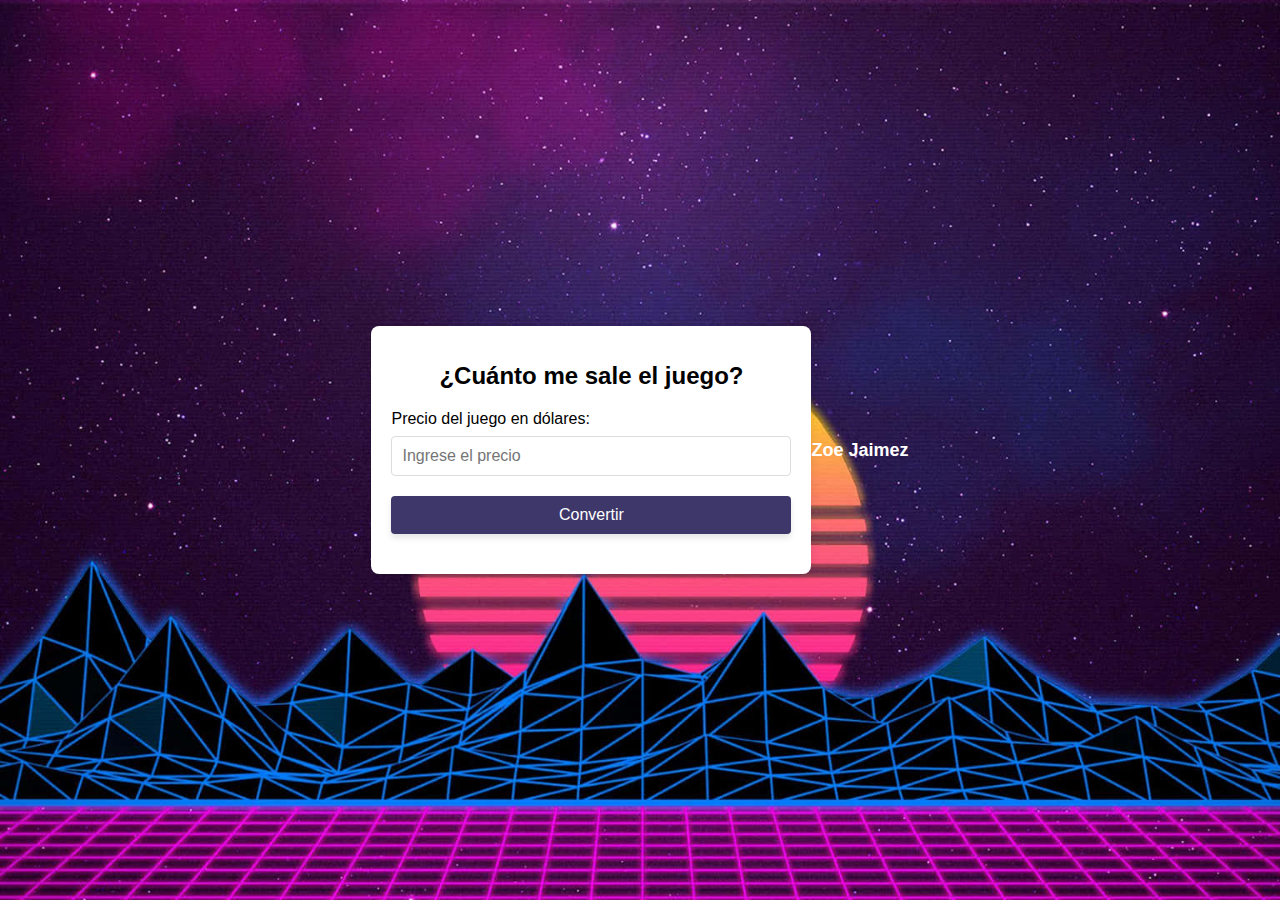
==== pages/calculadora.html @ 57084a2d "innitial commit" ====
<!DOCTYPE html>
<html lang="es">
<head>
    <meta charset="UTF-8">
    <meta name="viewport" content="width=device-width, initial-scale=1.0">
    <title>¿Cuánto me sale?</title>
    <link rel="stylesheet" href="/css/style2.css">
</head>
<body>
    <div class="container">
        <h1>¿Cuánto me sale el juego?</h1>
        <label for="precioDolares">Precio del juego en dólares:</label>
        <input type="number" id="precioDolares" step="0.01" placeholder="Ingrese el precio" required>
        <button id="convertirBtn">Convertir</button>
        <div id="resultado" class="resultado"></div>
    </div>
    <script src="/js/app.js"></script>
<footer>
    <p>Zoe Jaimez</p>
</footer>
</body>
</html>
---- css/style2.css ----
/* Estilos generales del cuerpo */
body {
    font-family: Arial, sans-serif;
    background: url(/img/fondo.jpg) no-repeat center center fixed; 
    background-size: cover; 
    margin: 0;
    padding: 0;
    display: flex;
    justify-content: center;
    align-items: center;
    height: 100vh;
}

/* Contenedor principal */
.container {
    background-color: #fff;
    border-radius: 8px;
    box-shadow: 0 0 10px rgba(0, 0, 0, 0.1);
    padding: 20px;
    max-width: 400px;
    width: 100%;
}

/* Título */
h1 {
    font-size: 24px;
    margin-bottom: 20px;
    text-align: center;
}

/* Etiquetas y campos de entrada */
label {
    display: block;
    font-size: 16px;
    margin-bottom: 8px;
}

input[type="number"] {
    width: 100%;
    padding: 10px;
    font-size: 16px;
    border: 1px solid #ddd;
    border-radius: 4px;
    box-sizing: border-box;
    margin-bottom: 20px;
}

/* Botón */
button {
    width: 100%;
    padding: 10px;
    font-size: 16px;
    color: #fff;
    background-color: #3e3769;
    border: none;
    border-radius: 4px;
    cursor: pointer;
    box-shadow: 0 4px 6px rgba(0, 0, 0, 0.1);
}

button:hover {
    background-color: #3e3769;
}

/* Resultado */
.resultado {
    font-size: 18px;
    font-weight: bold;
    text-align: center;
    margin-top: 20px;
    display: flex;
    justify-content: center;
    align-items: center;
}
p {
    font-size: 18px;
    font-weight: bold;
    color: #fff
}
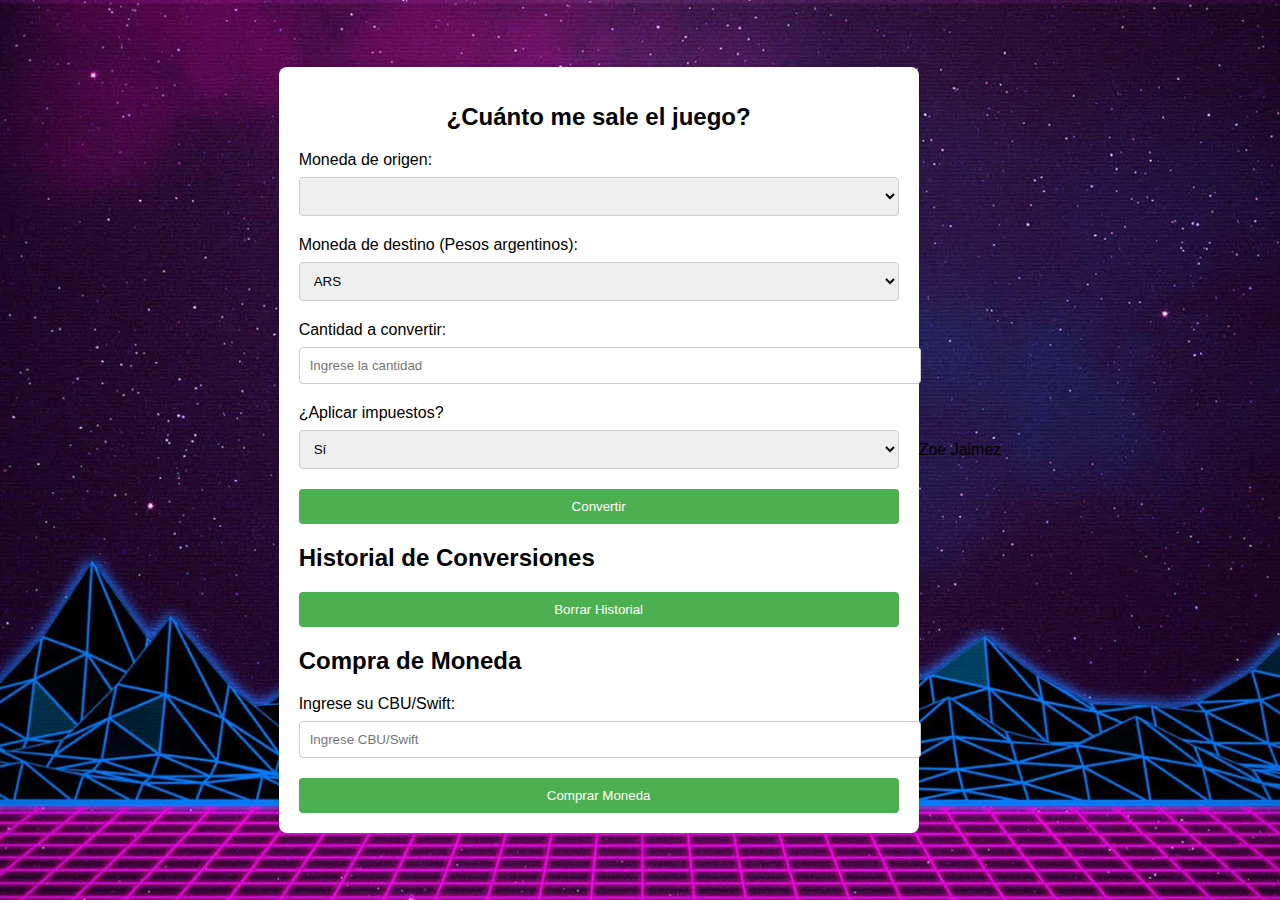
==== commit 12a23683: "Actualización" ====
--- a/pages/calculadora.html
+++ b/pages/calculadora.html
@@ -3,20 +3,58 @@
 <head>
     <meta charset="UTF-8">
     <meta name="viewport" content="width=device-width, initial-scale=1.0">
-    <title>¿Cuánto me sale?</title>
+    <title>Cuánto me sale</title>
     <link rel="stylesheet" href="/css/style2.css">
 </head>
 <body>
     <div class="container">
         <h1>¿Cuánto me sale el juego?</h1>
-        <label for="precioDolares">Precio del juego en dólares:</label>
-        <input type="number" id="precioDolares" step="0.01" placeholder="Ingrese el precio" required>
+
+        <!-- Selección de monedas -->
+        <label for="monedaOrigen">Moneda de origen:</label>
+        <select id="monedaOrigen"></select>
+
+        <label for="monedaDestino">Moneda de destino (Pesos argentinos):</label>
+        <select id="monedaDestino">
+            <option value="ARS">ARS</option>
+        </select>
+
+        <!-- Ingreso de cantidad -->
+        <label for="cantidad">Cantidad a convertir:</label>
+        <input type="number" id="cantidad" step="0.01" placeholder="Ingrese la cantidad" required>
+
+        <!-- Selección para aplicar impuestos -->
+        <label for="aplicarImpuestos">¿Aplicar impuestos?</label>
+        <select id="aplicarImpuestos">
+            <option value="si">Sí</option>
+            <option value="no">No</option>
+        </select>
+
+        <!-- Botón de conversión -->
         <button id="convertirBtn">Convertir</button>
+        
+        <!-- Resultados -->
         <div id="resultado" class="resultado"></div>
+
+        <!-- Historial de conversiones -->
+        <h2>Historial de Conversiones</h2>
+        <ul id="historial"></ul>
+
+        <!-- Botón para borrar historial -->
+        <button id="borrarHistorialBtn">Borrar Historial</button>
+
+        <!-- Compra de moneda -->
+        <h2>Compra de Moneda</h2>
+        <label for="cbu">Ingrese su CBU/Swift:</label>
+        <input type="text" id="cbu" placeholder="Ingrese CBU/Swift" required>
+        <button id="comprarBtn">Comprar Moneda</button>
+        <div id="mensajeCompra"></div>
     </div>
+    
+    <footer>
+        <p>Zoe Jaimez</p>
+    </footer>
+
     <script src="/js/app.js"></script>
-<footer>
-    <p>Zoe Jaimez</p>
-</footer>
 </body>
 </html>
--- a/css/style2.css
+++ b/css/style2.css
@@ -17,7 +17,7 @@
     border-radius: 8px;
     box-shadow: 0 0 10px rgba(0, 0, 0, 0.1);
     padding: 20px;
-    max-width: 400px;
+    max-width: 600px;
     width: 100%;
 }
 
@@ -35,45 +35,34 @@
     margin-bottom: 8px;
 }
 
-input[type="number"] {
+input[type="number"], select, input[type="text"] {
     width: 100%;
     padding: 10px;
-    font-size: 16px;
-    border: 1px solid #ddd;
+    margin-bottom: 20px;
+    border: 1px solid #ccc;
     border-radius: 4px;
-    box-sizing: border-box;
-    margin-bottom: 20px;
 }
 
-/* Botón */
+/* Botones */
 button {
+    display: block;
     width: 100%;
     padding: 10px;
-    font-size: 16px;
-    color: #fff;
-    background-color: #3e3769;
+    background-color: #4CAF50;
+    color: white;
     border: none;
     border-radius: 4px;
     cursor: pointer;
-    box-shadow: 0 4px 6px rgba(0, 0, 0, 0.1);
 }
 
 button:hover {
-    background-color: #3e3769;
+    background-color: #45a049;
 }
 
-/* Resultado */
+/* Resultados */
 .resultado {
     font-size: 18px;
+    margin-top: 20px;
     font-weight: bold;
     text-align: center;
-    margin-top: 20px;
-    display: flex;
-    justify-content: center;
-    align-items: center;
 }
-p {
-    font-size: 18px;
-    font-weight: bold;
-    color: #fff
-}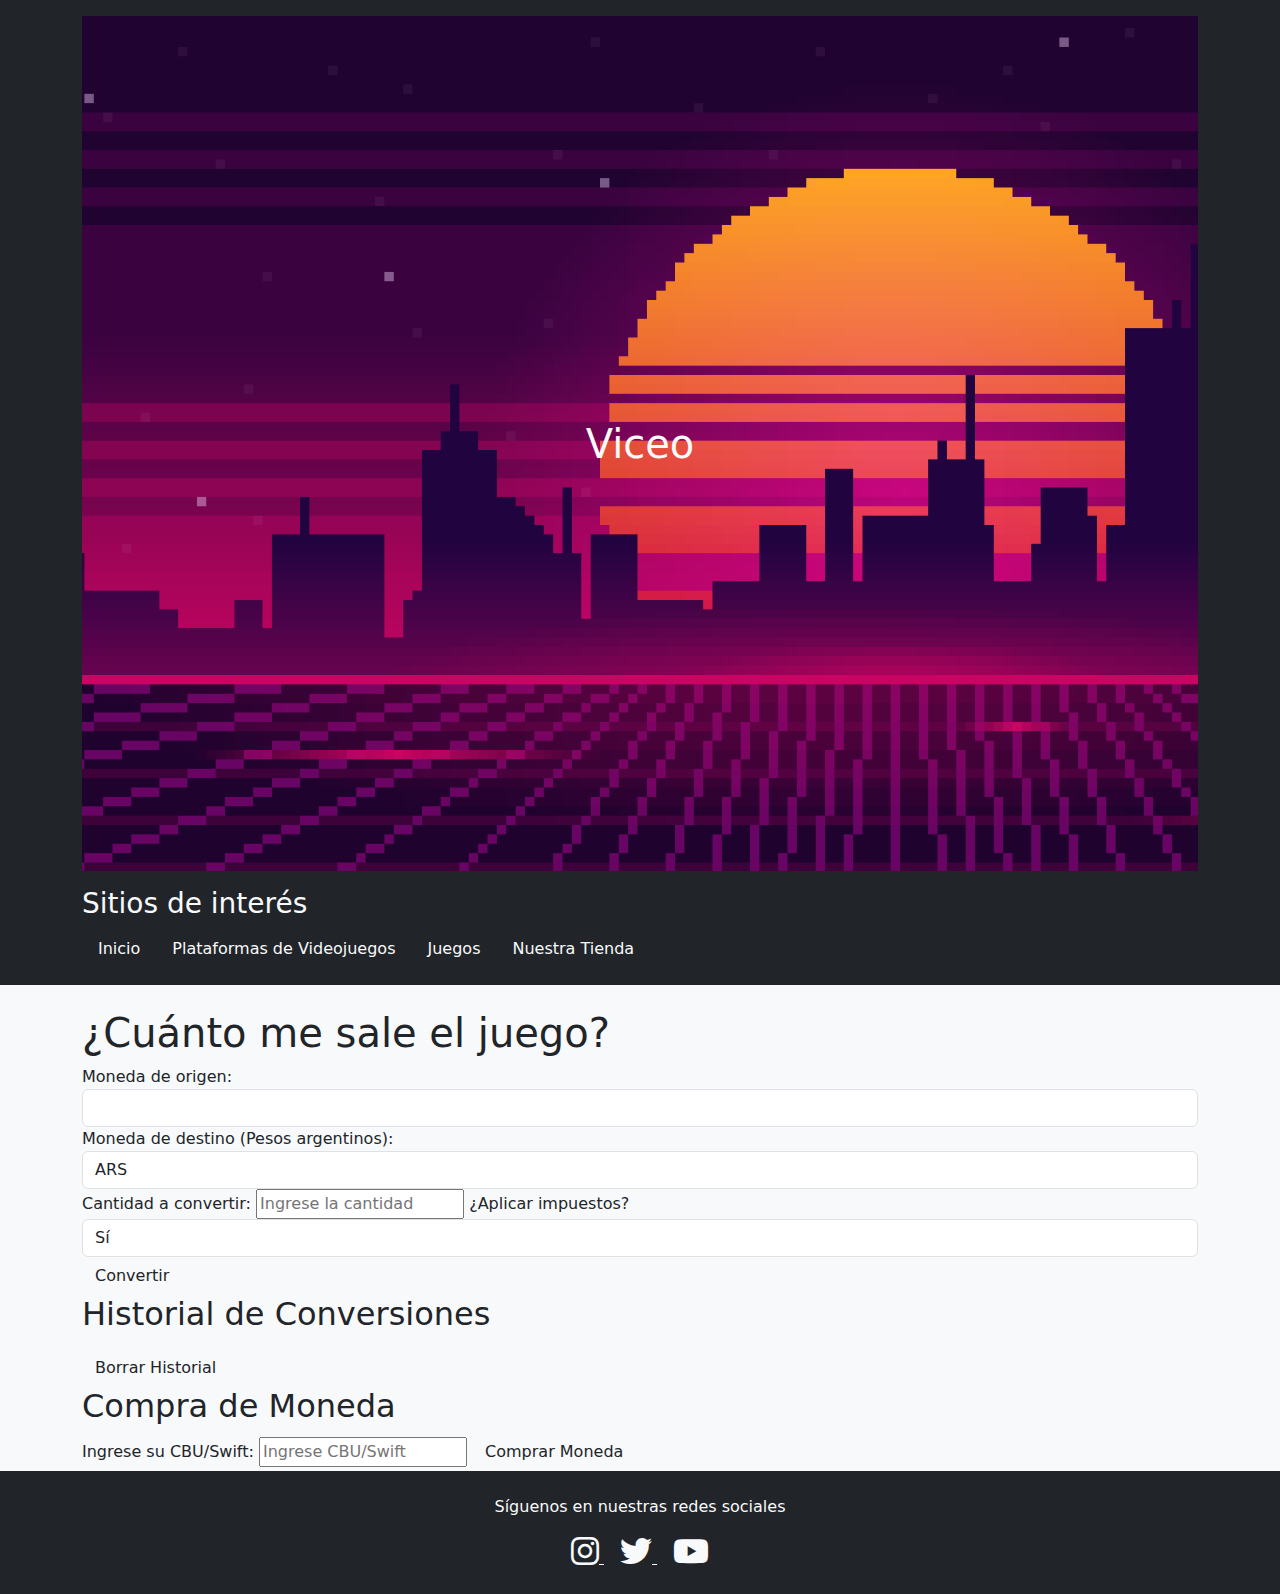
==== commit 202ecb28: "Nuevos cambios" ====
--- a/pages/calculadora.html
+++ b/pages/calculadora.html
@@ -4,57 +4,74 @@
     <meta charset="UTF-8">
     <meta name="viewport" content="width=device-width, initial-scale=1.0">
     <title>Cuánto me sale</title>
-    <link rel="stylesheet" href="/css/style2.css">
+    <link href="https://cdn.jsdelivr.net/npm/bootstrap@5.3.0/dist/css/bootstrap.min.css" rel="stylesheet">
+    <link href="https://cdnjs.cloudflare.com/ajax/libs/font-awesome/6.0.0-beta3/css/all.min.css" rel="stylesheet">
+
+    <link rel="stylesheet" href="../css/style.css">  <!-- Asegúrate de que esta ruta sea correcta -->
 </head>
-<body>
+<body class="bg-light">
+    <header class="bg-dark text-light p-3 mb-4">
+        <div class="container">
+            <h1 class="tituloPrincipal header">Viceo</h1>
+            <nav class="mt-3">
+                <h3>Sitios de interés</h3>
+                <ul class="nav">
+                    <li class="nav-item"><a id="home-link" class="nav-link text-light" href="../index.html">Inicio</a></li>
+                    <li class="nav-item"><a id="platforms-link" class="nav-link text-light" href="./plataformas.html">Plataformas de Videojuegos</a></li>
+                    <li class="nav-item"><a id="store-link" class="nav-link text-light" target="_blank" href="./juegos.html">Juegos</a></li>
+                    <li class="nav-item"><a id="store-link" class="nav-link text-light" href="./tienda.html">Nuestra Tienda</a></li>
+            </nav>
+        </div>
+    </header>
+    
     <div class="container">
         <h1>¿Cuánto me sale el juego?</h1>
-
-        <!-- Selección de monedas -->
         <label for="monedaOrigen">Moneda de origen:</label>
-        <select id="monedaOrigen"></select>
+        <select id="monedaOrigen" class="form-control"></select>
 
         <label for="monedaDestino">Moneda de destino (Pesos argentinos):</label>
-        <select id="monedaDestino">
+        <select id="monedaDestino" class="form-control">
             <option value="ARS">ARS</option>
         </select>
 
-        <!-- Ingreso de cantidad -->
         <label for="cantidad">Cantidad a convertir:</label>
-        <input type="number" id="cantidad" step="0.01" placeholder="Ingrese la cantidad" required>
+        <input type="number" id="cantidad" class="form-input" step="0.01" placeholder="Ingrese la cantidad" required>
 
-        <!-- Selección para aplicar impuestos -->
         <label for="aplicarImpuestos">¿Aplicar impuestos?</label>
-        <select id="aplicarImpuestos">
+        <select id="aplicarImpuestos" class="form-control">
             <option value="si">Sí</option>
             <option value="no">No</option>
         </select>
 
-        <!-- Botón de conversión -->
-        <button id="convertirBtn">Convertir</button>
+        <button id="convertirBtn" class="btn">Convertir</button>
         
-        <!-- Resultados -->
         <div id="resultado" class="resultado"></div>
 
-        <!-- Historial de conversiones -->
         <h2>Historial de Conversiones</h2>
         <ul id="historial"></ul>
 
-        <!-- Botón para borrar historial -->
-        <button id="borrarHistorialBtn">Borrar Historial</button>
+        <button id="borrarHistorialBtn" class="btn">Borrar Historial</button>
 
-        <!-- Compra de moneda -->
         <h2>Compra de Moneda</h2>
         <label for="cbu">Ingrese su CBU/Swift:</label>
-        <input type="text" id="cbu" placeholder="Ingrese CBU/Swift" required>
-        <button id="comprarBtn">Comprar Moneda</button>
+        <input type="text" id="cbu" class="form-input" placeholder="Ingrese CBU/Swift" required>
+        <button id="comprarBtn" class="btn">Comprar Moneda</button>
         <div id="mensajeCompra"></div>
     </div>
-    
-    <footer>
-        <p>Zoe Jaimez</p>
+    <footer class="bg-dark text-light p-4 text-center">
+        <div class="container">
+            <p>Síguenos en nuestras redes sociales</p>
+            <a href="https://www.instagram.com" target="_blank" class="text-light mx-2">
+                <i class="fab fa-instagram fa-2x"></i>
+            </a>
+            <a href="https://www.twitter.com" target="_blank" class="text-light mx-2">
+                <i class="fab fa-twitter fa-2x"></i>
+            </a>
+            <a href="https://www.youtube.com" target="_blank" class="text-light mx-2">
+                <i class="fab fa-youtube fa-2x"></i>
+            </a>
+        </div>
     </footer>
-
     <script src="/js/app.js"></script>
 </body>
 </html>
--- a/css/style.css
+++ b/css/style.css
@@ -0,0 +1,80 @@
+@import 'variables';
+@import 'grid';
+@import 'footer';
+@import 'general';
+
+.header {
+    background-image: url(../img/wallpaper.png);
+    background-size: cover;
+    height: 95vh;
+    background-repeat: no-repeat;
+    background-attachment: fixed;
+    display: flex;
+    flex-direction: column;
+    justify-content: center;
+    align-items: center;
+}
+
+.grid-container {
+    display: flex;
+    justify-content: space-between;
+    align-items: center;
+    gap: 20px;
+    padding: 20px;
+    overflow-x: auto;  
+}
+
+.grid-item {
+    position: relative;
+    width: 300px;  
+    height: 300px; 
+    overflow: hidden;
+    border-radius: 10px;
+    box-shadow: 0 4px 8px rgba(0, 0, 0, 0.2);
+    transition: transform 0.3s ease;
+    flex-shrink: 0; 
+}
+
+.grid-item img {
+    width: 100%;
+    height: 100%;
+    object-fit: cover; 
+    transition: transform 0.3s ease;
+}
+
+.grid-item:hover {
+    transform: scale(1.05);
+}
+
+.grid-item:hover img {
+    transform: scale(1.1);
+}
+
+.page-name {
+    position: absolute;
+    bottom: 0;
+    left: 0;
+    width: 100%;
+    padding: 10px;
+    background-color: rgba(0, 0, 0, 0.7);
+    color: white;
+    font-size: 1.2em;
+    text-align: center;
+    opacity: 0; 
+    transition: opacity 0.3s ease;
+}
+
+.grid-item:hover .page-name {
+    opacity: 1; 
+}
+
+.card {
+    height: 400px; 
+    display: flex;
+    flex-direction: column; 
+}
+
+.card-img-top {
+    max-height: 200px; 
+    object-fit: cover; 
+}
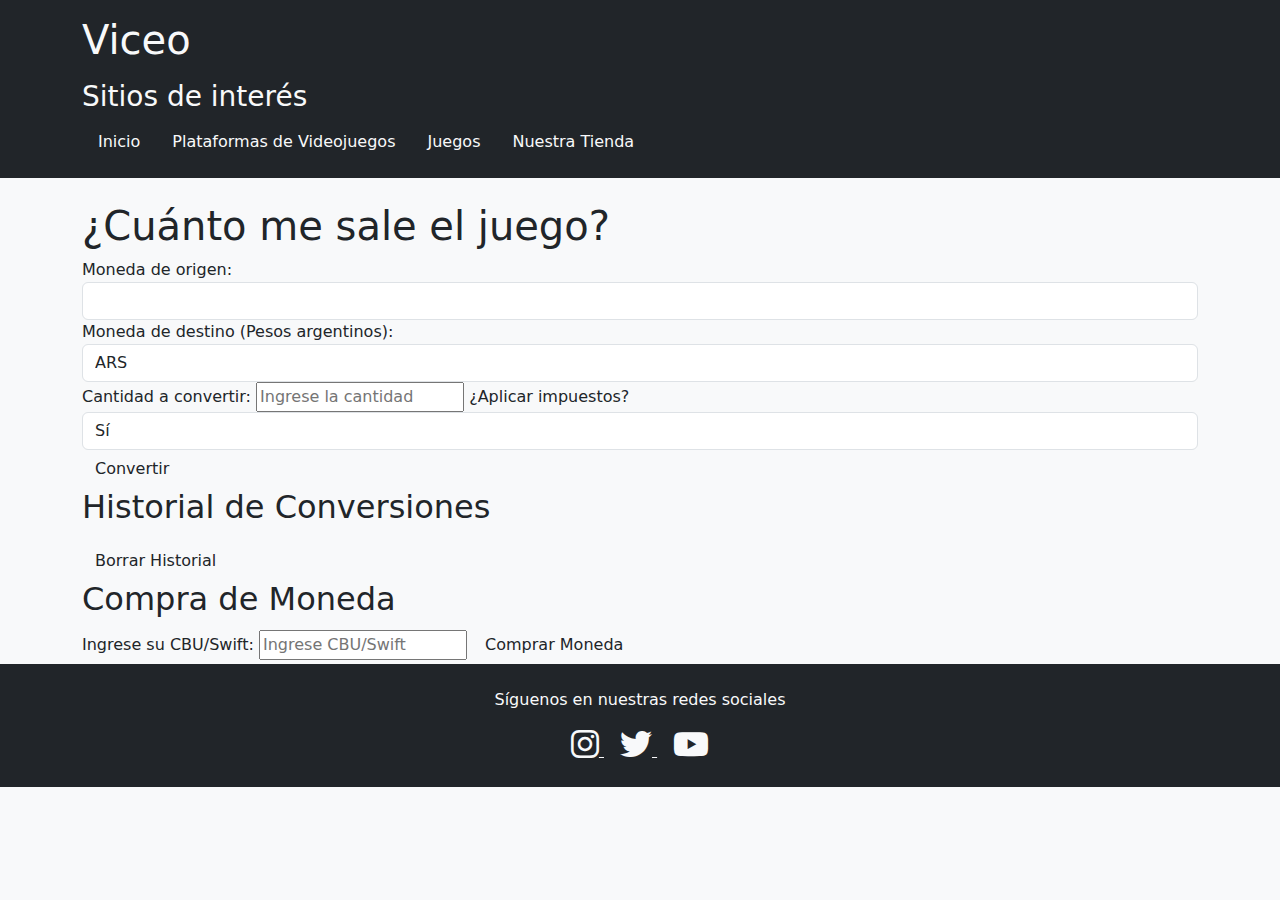
==== commit c1023743: "Style.css" ====
--- a/pages/calculadora.html
+++ b/pages/calculadora.html
@@ -7,7 +7,7 @@
     <link href="https://cdn.jsdelivr.net/npm/bootstrap@5.3.0/dist/css/bootstrap.min.css" rel="stylesheet">
     <link href="https://cdnjs.cloudflare.com/ajax/libs/font-awesome/6.0.0-beta3/css/all.min.css" rel="stylesheet">
 
-    <link rel="stylesheet" href="../css/style.css">  <!-- Asegúrate de que esta ruta sea correcta -->
+    <link rel="stylesheet" href="./css/sass/css/style.css">
 </head>
 <body class="bg-light">
     <header class="bg-dark text-light p-3 mb-4">
